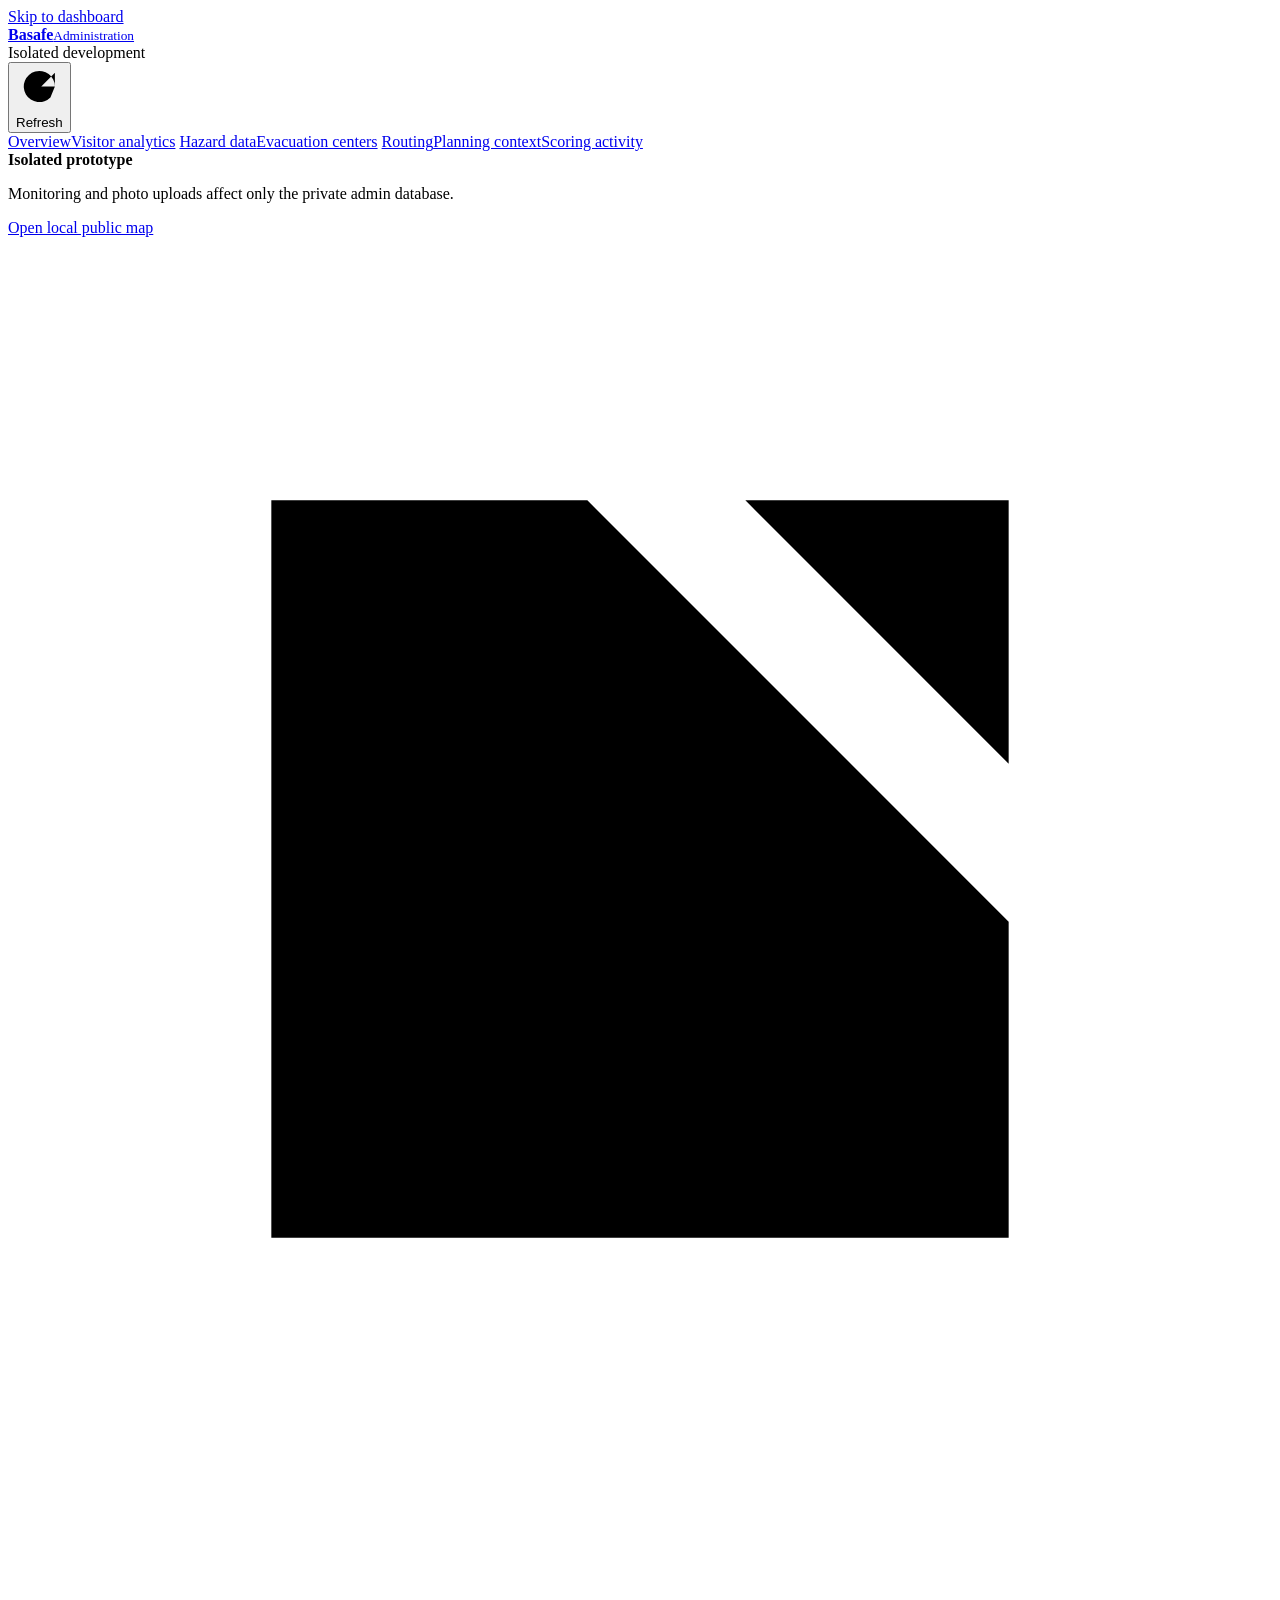
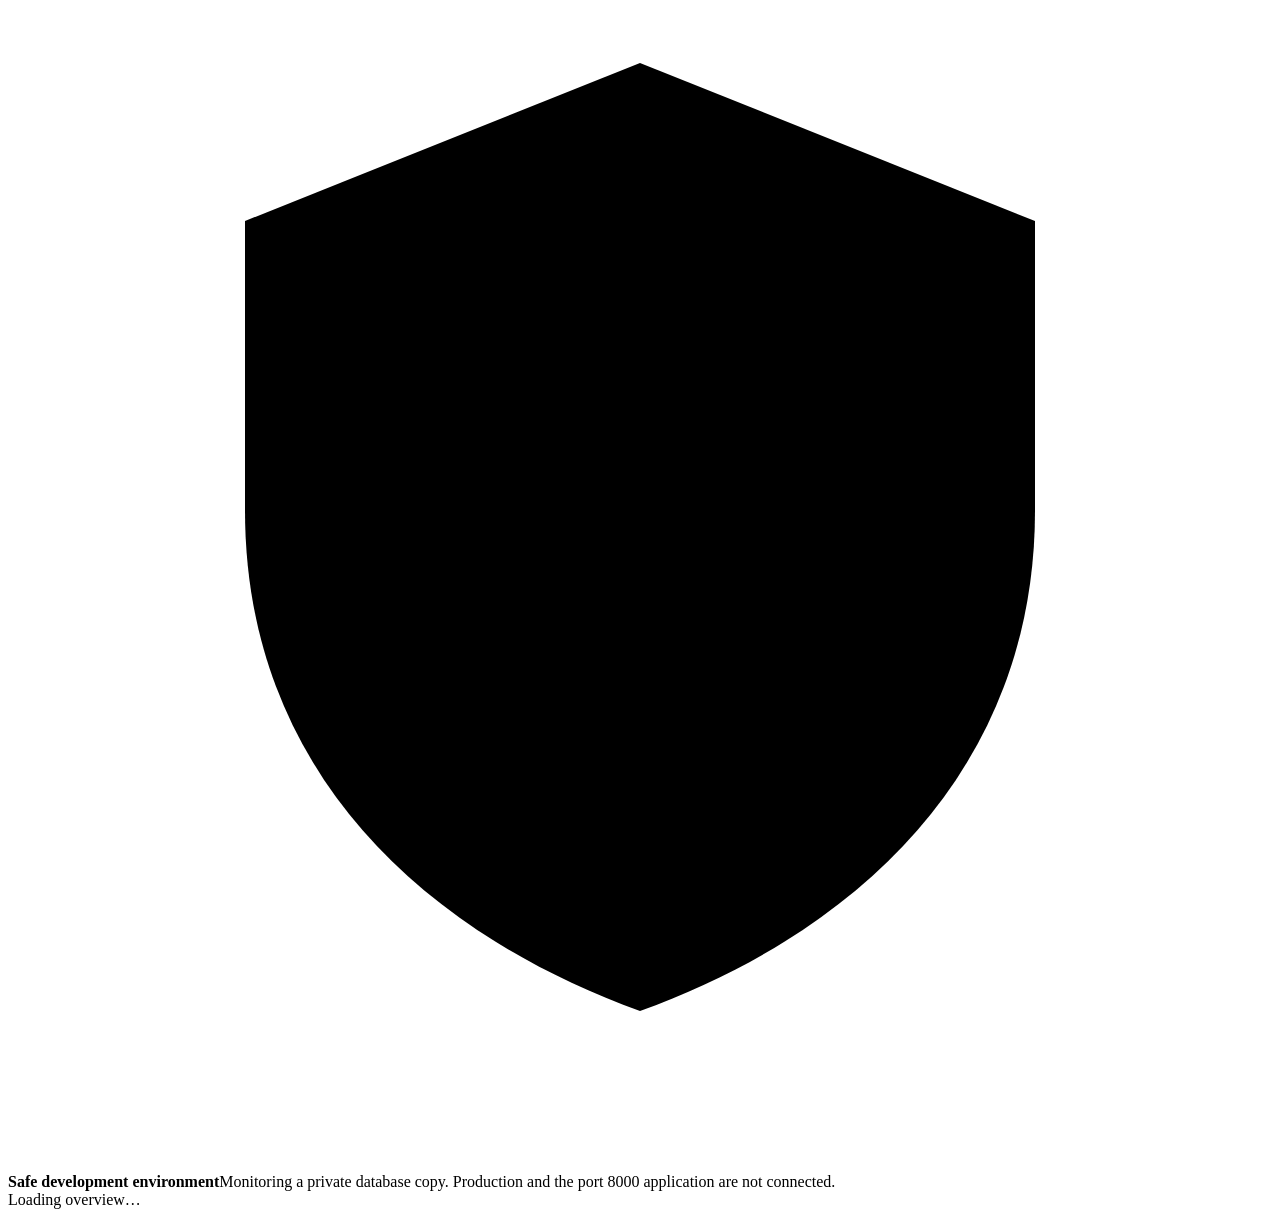
==== web/admin/index.html @ c62dfd6b "Add local admin dashboard (isolated, dev-only) Read-mostly operator dashboard for dataset/routing/co" ====
<!doctype html>
<html lang="en">
<head>
  <meta charset="utf-8"><meta name="viewport" content="width=device-width, initial-scale=1">
  <meta name="robots" content="noindex,nofollow"><meta name="theme-color" content="#083d38">
  <title>Overview | Basafe Administration</title>
  <link rel="icon" href="/icons/icon-192.png"><link rel="stylesheet" href="/admin/admin.css?v=0.2.0">
  <script defer src="/admin/admin.js?v=0.2.0"></script>
</head>
<body data-admin-page="overview">
  <a class="skip-link" href="#admin-main">Skip to dashboard</a>
  <header class="admin-header">
    <a class="admin-brand" href="/admin" aria-label="Basafe administration home"><img src="/icons/basafe-logo-256.png" alt=""><span><strong>Basafe</strong><small>Administration</small></span></a>
    <div class="environment-pill"><i aria-hidden="true"></i>Isolated development</div>
    <button id="refresh-dashboard" class="refresh-button" type="button"><svg viewBox="0 0 24 24" aria-hidden="true"><path d="M20 11a8 8 0 1 0-2.3 5.7M20 4v7h-7"/></svg>Refresh</button>
  </header>
  <div class="admin-layout">
    <aside class="admin-sidebar" aria-label="Administration navigation">
      <nav>
        <a class="active" href="/admin">Overview</a><a href="/admin/analytics">Visitor analytics</a>
        <a href="/admin/datasets">Hazard data</a><a href="/admin/evacuation-centers">Evacuation centers</a>
        <a href="/admin/routing">Routing</a><a href="/admin/context">Planning context</a><a href="/admin/activity">Scoring activity</a>
      </nav>
      <div class="sidebar-note"><strong>Isolated prototype</strong><p>Monitoring and photo uploads affect only the private admin database.</p></div>
      <a class="public-link" href="http://127.0.0.1:8000/map" target="_blank" rel="noopener">Open local public map<svg viewBox="0 0 24 24" aria-hidden="true"><path d="M14 5h5v5M19 5l-8 8M19 13v6H5V5h6"/></svg></a>
    </aside>
    <main id="admin-main" class="admin-main">
      <section class="isolation-banner" role="note"><svg viewBox="0 0 24 24" aria-hidden="true"><path d="M12 3 4.5 6v5.5c0 4.7 3.1 7.9 7.5 9.5 4.4-1.6 7.5-4.8 7.5-9.5V6L12 3Z"/><path d="m8.5 12 2.2 2.2 4.8-5"/></svg><div><strong>Safe development environment</strong><span>Monitoring a private database copy. Production and the port 8000 application are not connected.</span></div></section>
      <div id="dashboard-status" class="dashboard-status" role="status" aria-live="polite"><span class="spinner" aria-hidden="true"></span>Loading overview…</div>
      <div id="dashboard-error" class="dashboard-error" role="alert" hidden><strong>Dashboard data could not be loaded</strong><p id="dashboard-error-message"></p><button id="retry-dashboard" type="button">Try again</button></div>
      <div id="dashboard-content" hidden>
        <section class="dashboard-section overview-section" aria-labelledby="overview-title">
          <div class="section-heading"><div><p class="eyebrow">Operational monitoring</p><h1 id="overview-title">System overview</h1></div><p id="last-updated">Waiting for data</p></div>
          <div class="summary-grid six">
            <article class="summary-card status-card"><div class="card-icon"><svg viewBox="0 0 24 24" aria-hidden="true"><path d="M12 3 4.5 6v5.5c0 4.7 3.1 7.9 7.5 9.5 4.4-1.6 7.5-4.8 7.5-9.5V6L12 3Z"/><path d="m8.5 12 2.2 2.2 4.8-5"/></svg></div><span>System status</span><strong id="metric-system">Checking</strong><small id="metric-system-detail">Reading local dependencies</small></article>
            <article class="summary-card"><div class="card-icon"><svg viewBox="0 0 24 24" aria-hidden="true"><path d="m4 7 8-4 8 4-8 4-8-4Zm0 5 8 4 8-4M4 17l8 4 8-4"/></svg></div><span>Required hazards</span><strong id="metric-hazards">—</strong><small>Locally loaded datasets</small></article>
            <article class="summary-card"><div class="card-icon"><svg viewBox="0 0 24 24" aria-hidden="true"><path d="M16 21v-2a4 4 0 0 0-4-4H6a4 4 0 0 0-4 4v2M9 11a4 4 0 1 0 0-8M22 21v-2a4 4 0 0 0-3-3.9M16 3.1a4 4 0 0 1 0 7.8"/></svg></div><span>Unique visitors</span><strong id="metric-visitors">—</strong><small>Anonymous browser identifiers</small></article>
            <article class="summary-card"><div class="card-icon"><svg viewBox="0 0 24 24" aria-hidden="true"><circle cx="12" cy="12" r="9"/><path d="M12 7v5l3 2"/></svg></div><span>Online now</span><strong id="metric-online">—</strong><small>Active within five minutes</small></article>
            <article class="summary-card"><div class="card-icon"><svg viewBox="0 0 24 24" aria-hidden="true"><path d="M5 20V9l7-5 7 5v11M3 20h18M9 13h6M9 17h6"/></svg></div><span>Evacuation centers</span><strong id="metric-centers">—</strong><small id="metric-centers-detail">Active designated facilities</small></article>
            <article class="summary-card"><div class="card-icon"><svg viewBox="0 0 24 24" aria-hidden="true"><path d="M5 3h14v18H5V3Zm3 5h8M8 12h3m2 0h3M8 16h8"/></svg></div><span>Saved scores</span><strong id="metric-scores">—</strong><small id="metric-scores-detail">Complete and incomplete</small></article>
          </div>
        </section>
        <section class="dashboard-section" aria-labelledby="attention-title"><div class="section-heading compact"><div><p class="eyebrow">Action queue</p><h2 id="attention-title">Needs attention</h2></div><span id="alert-summary" class="section-badge">0 notices</span></div><div id="alert-list" class="alert-list"></div></section>
      </div>
    </main>
  </div>
</body>
</html>
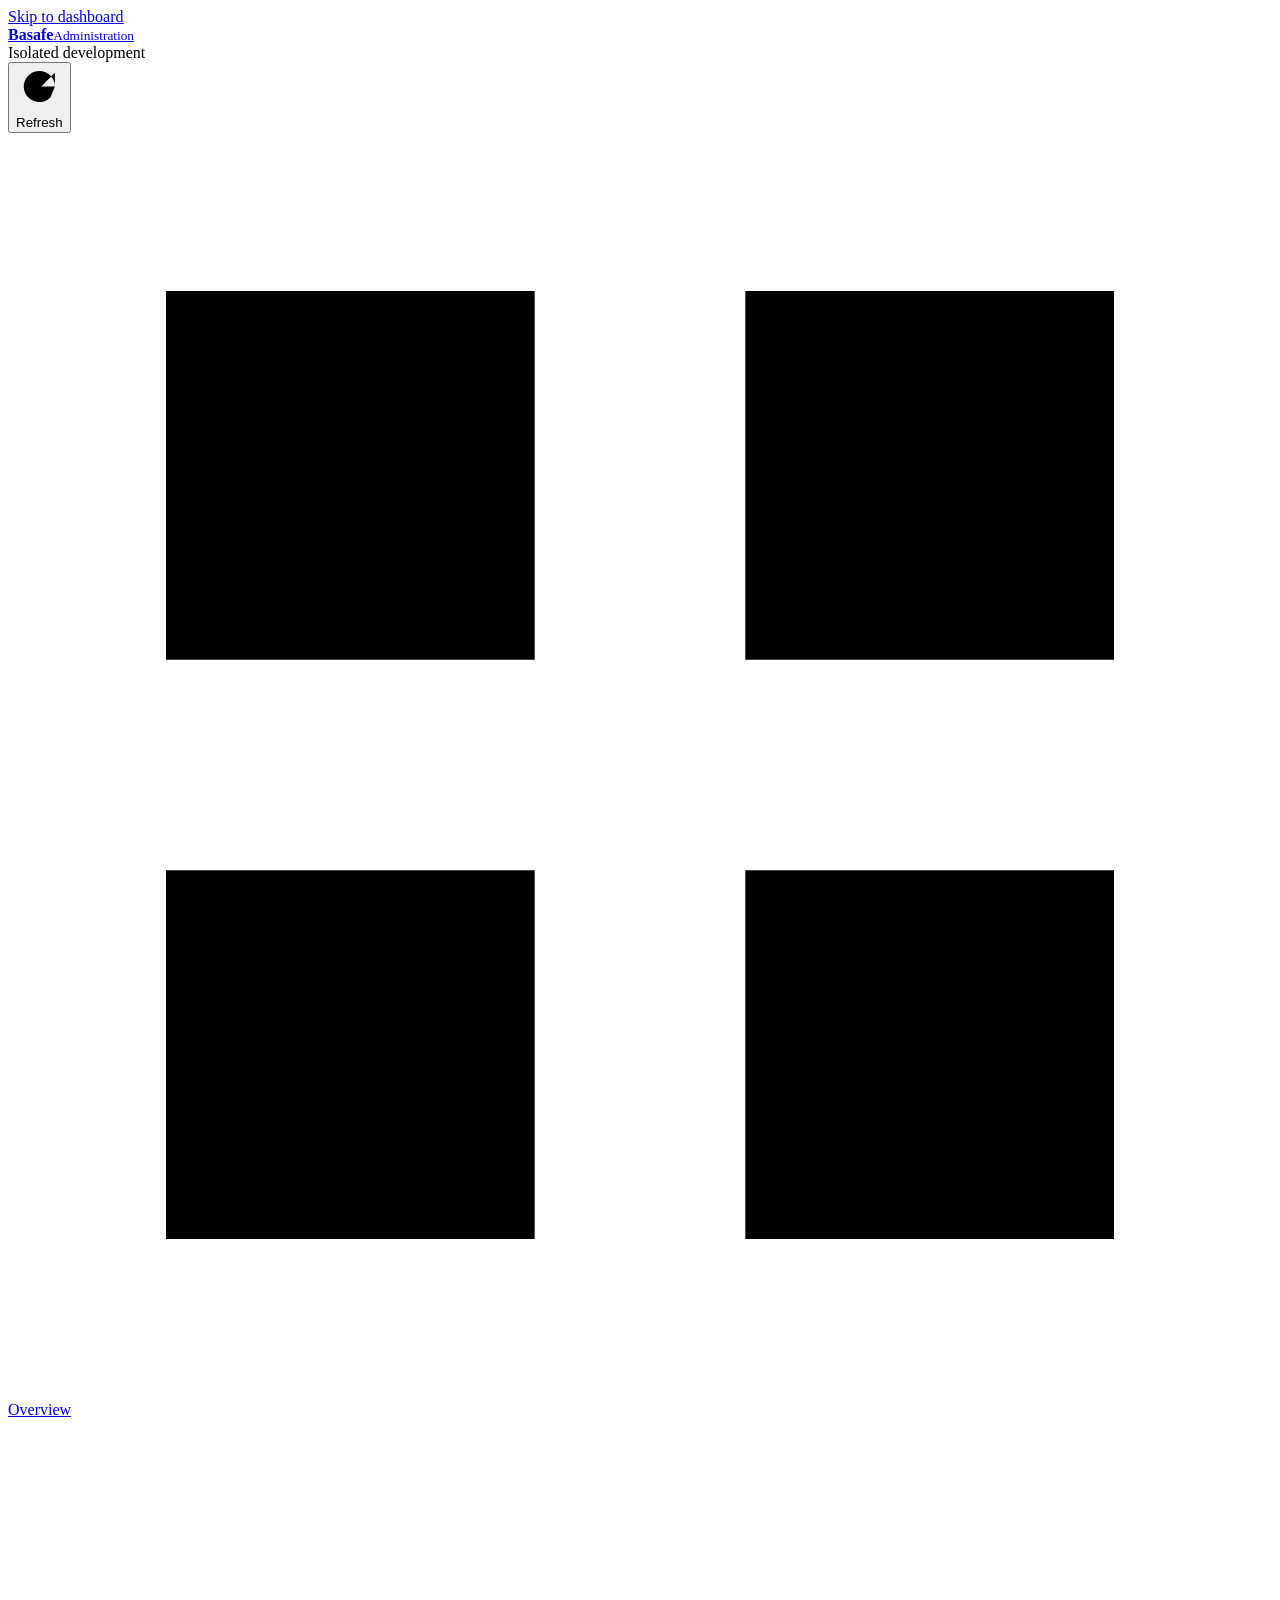
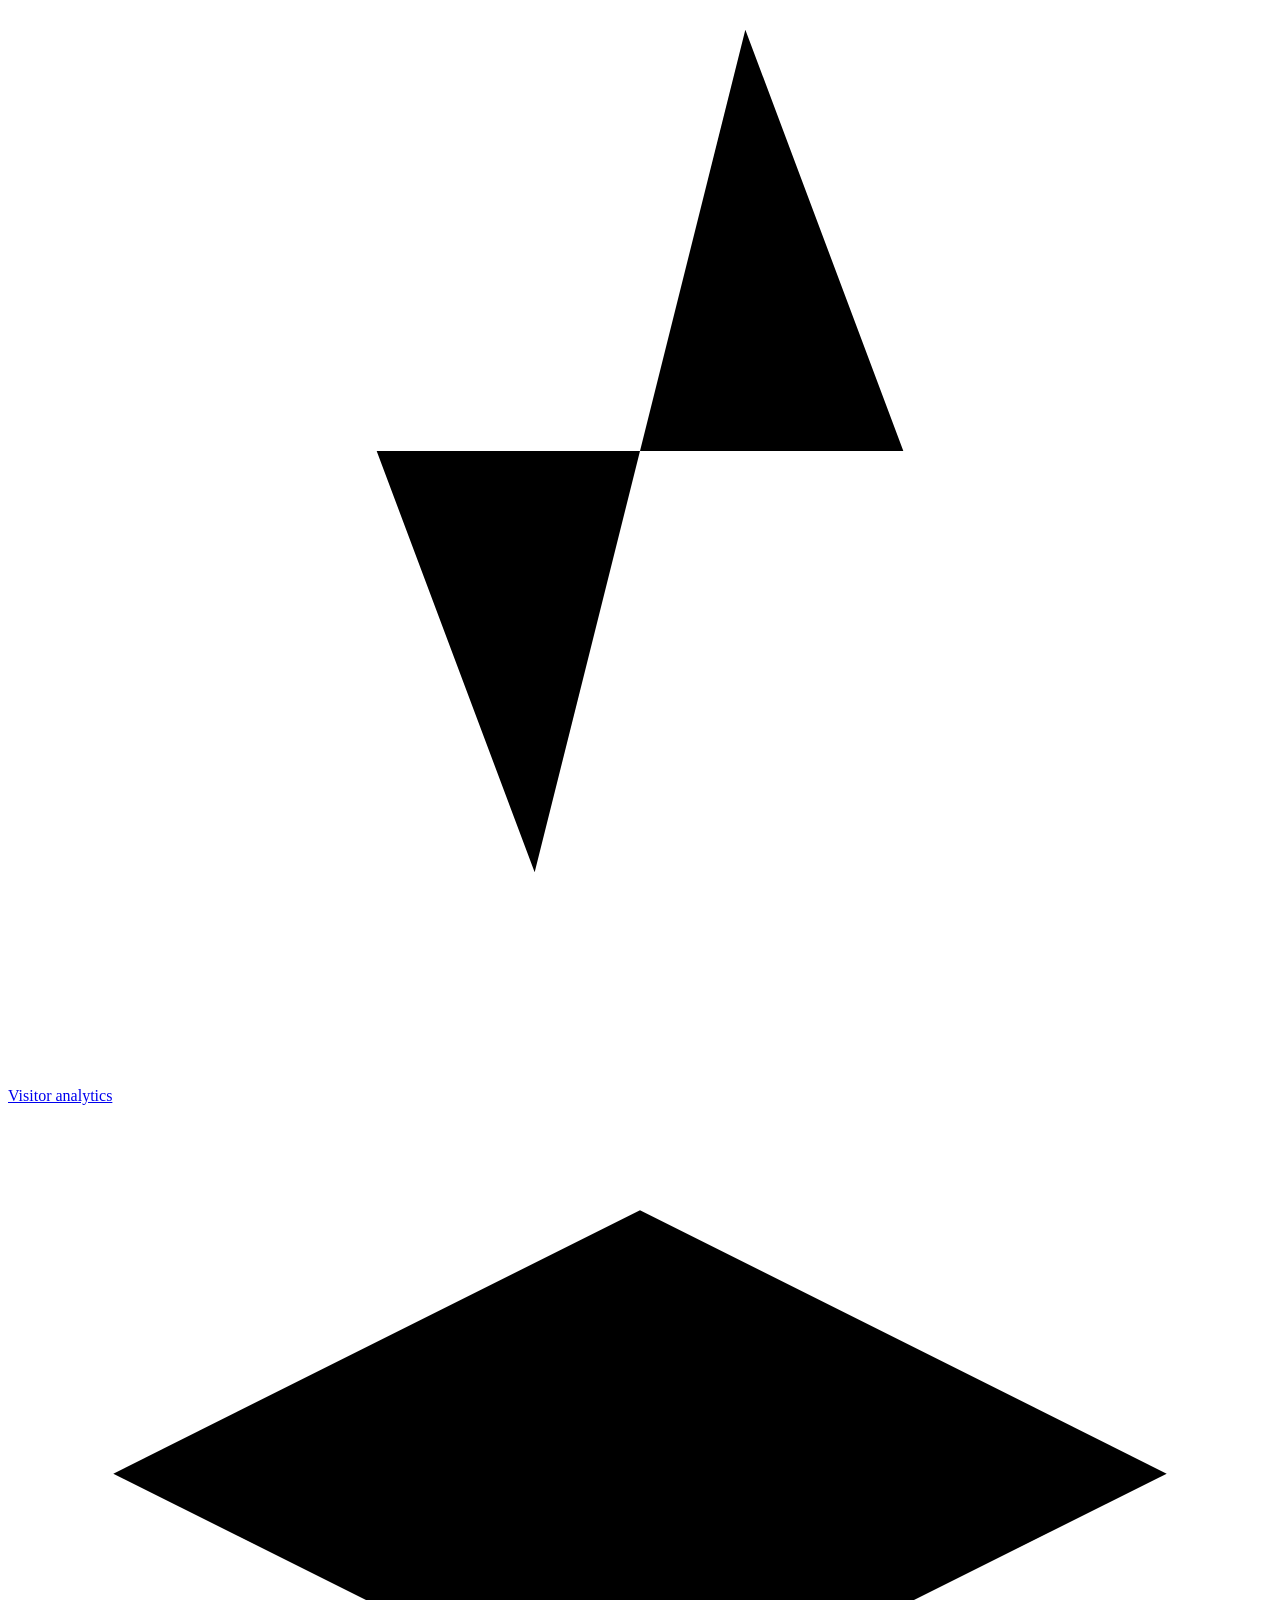
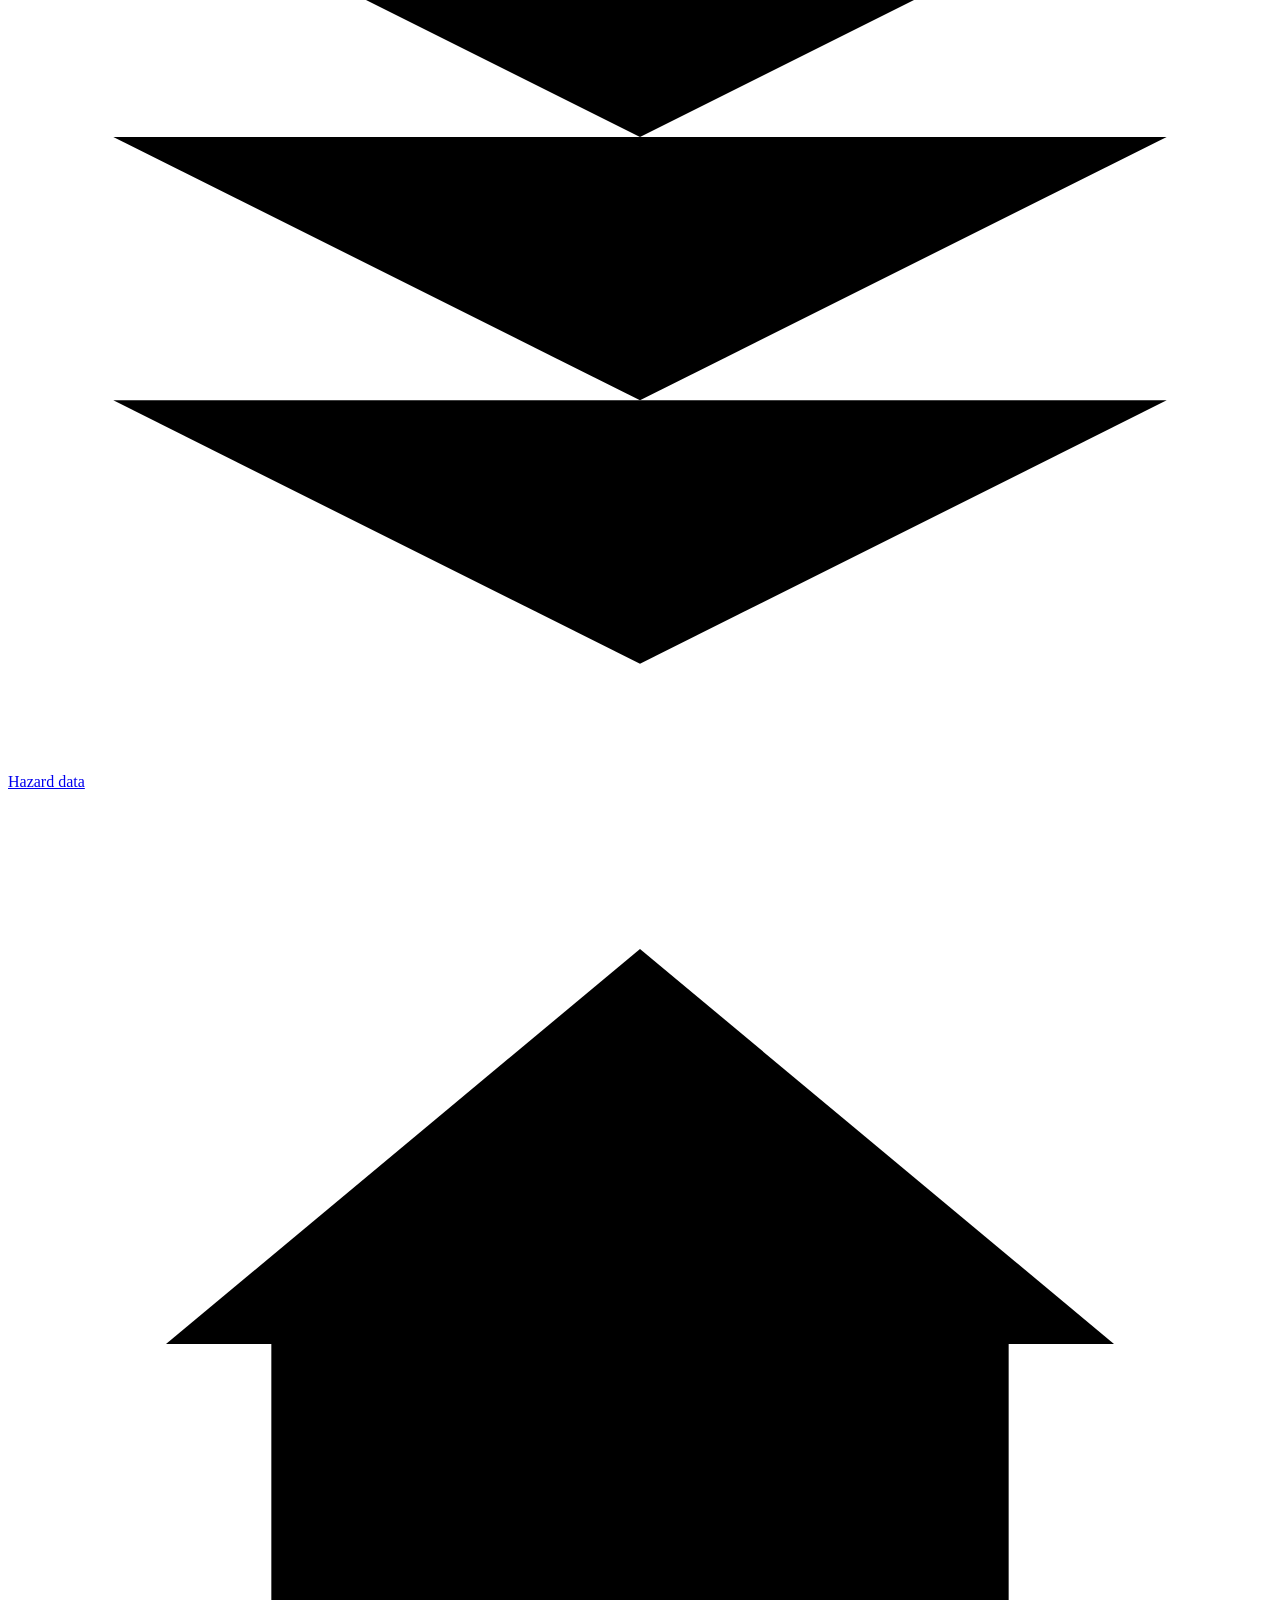
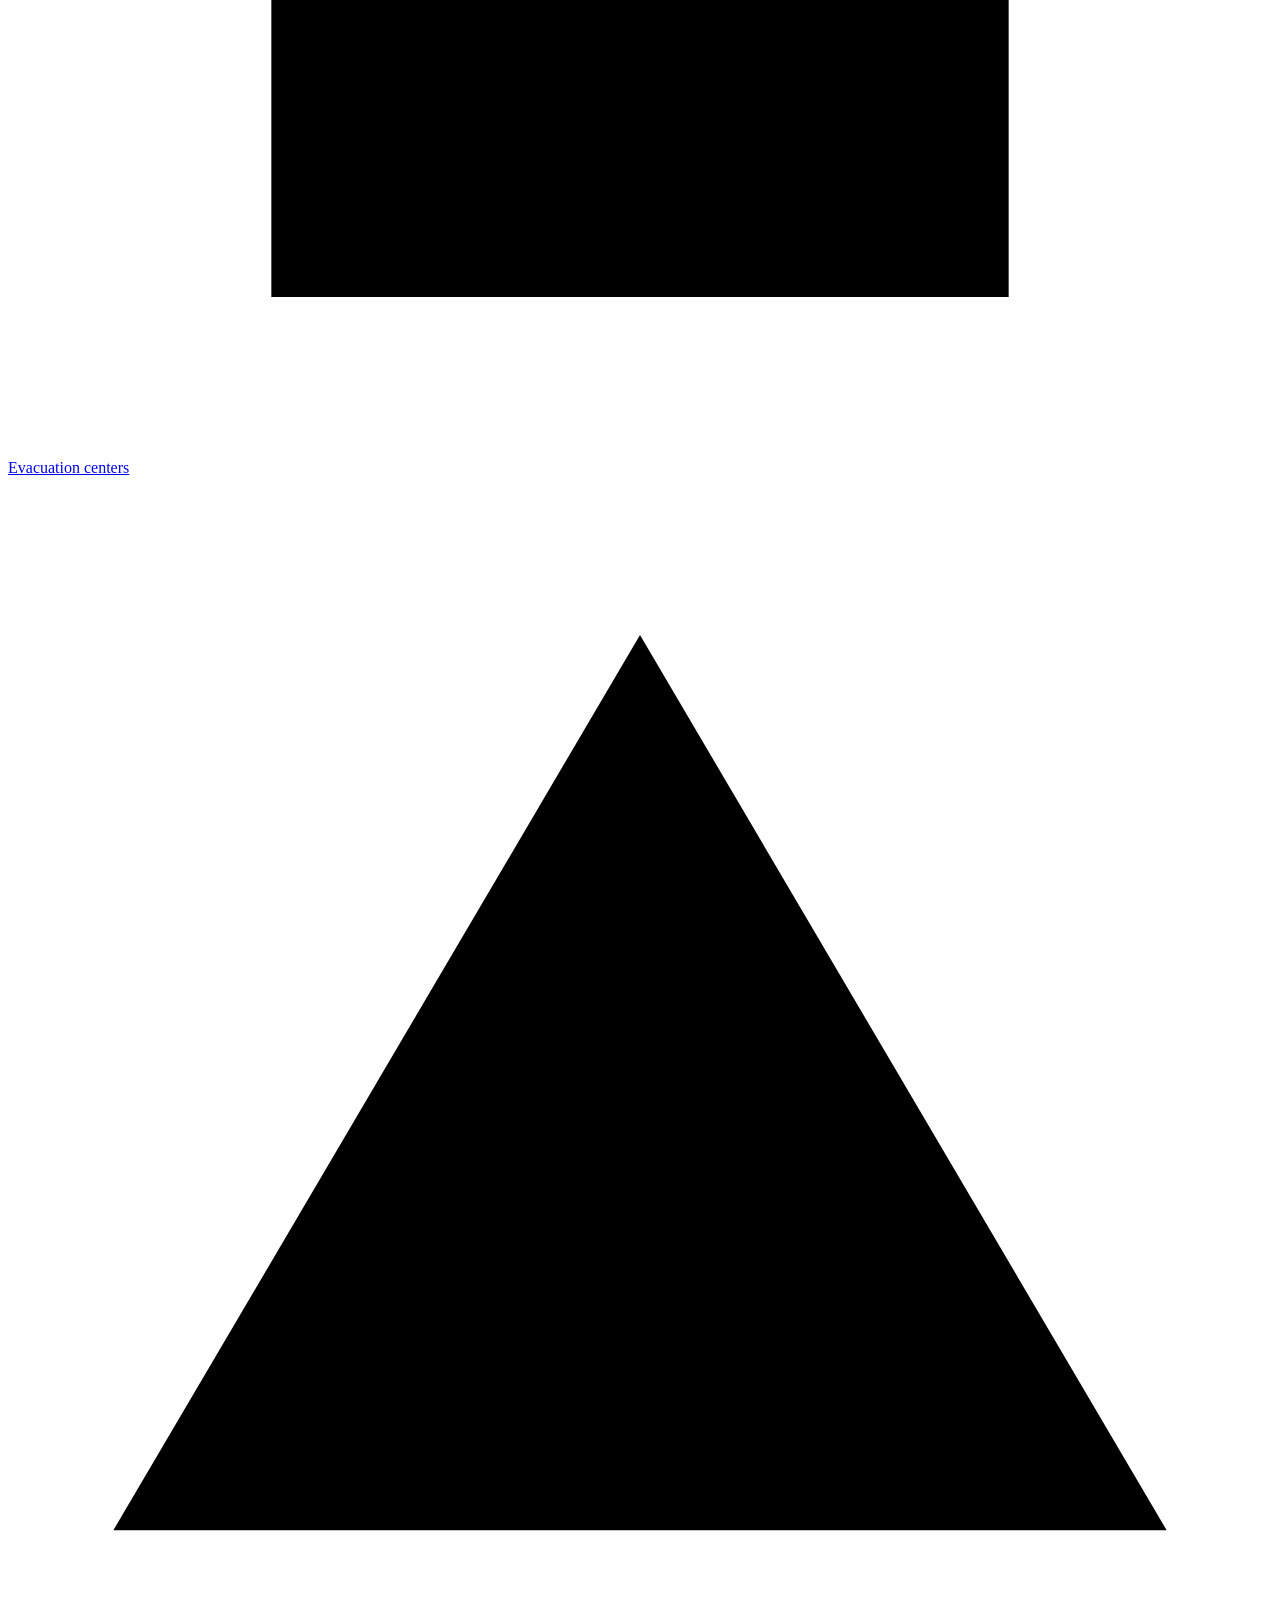
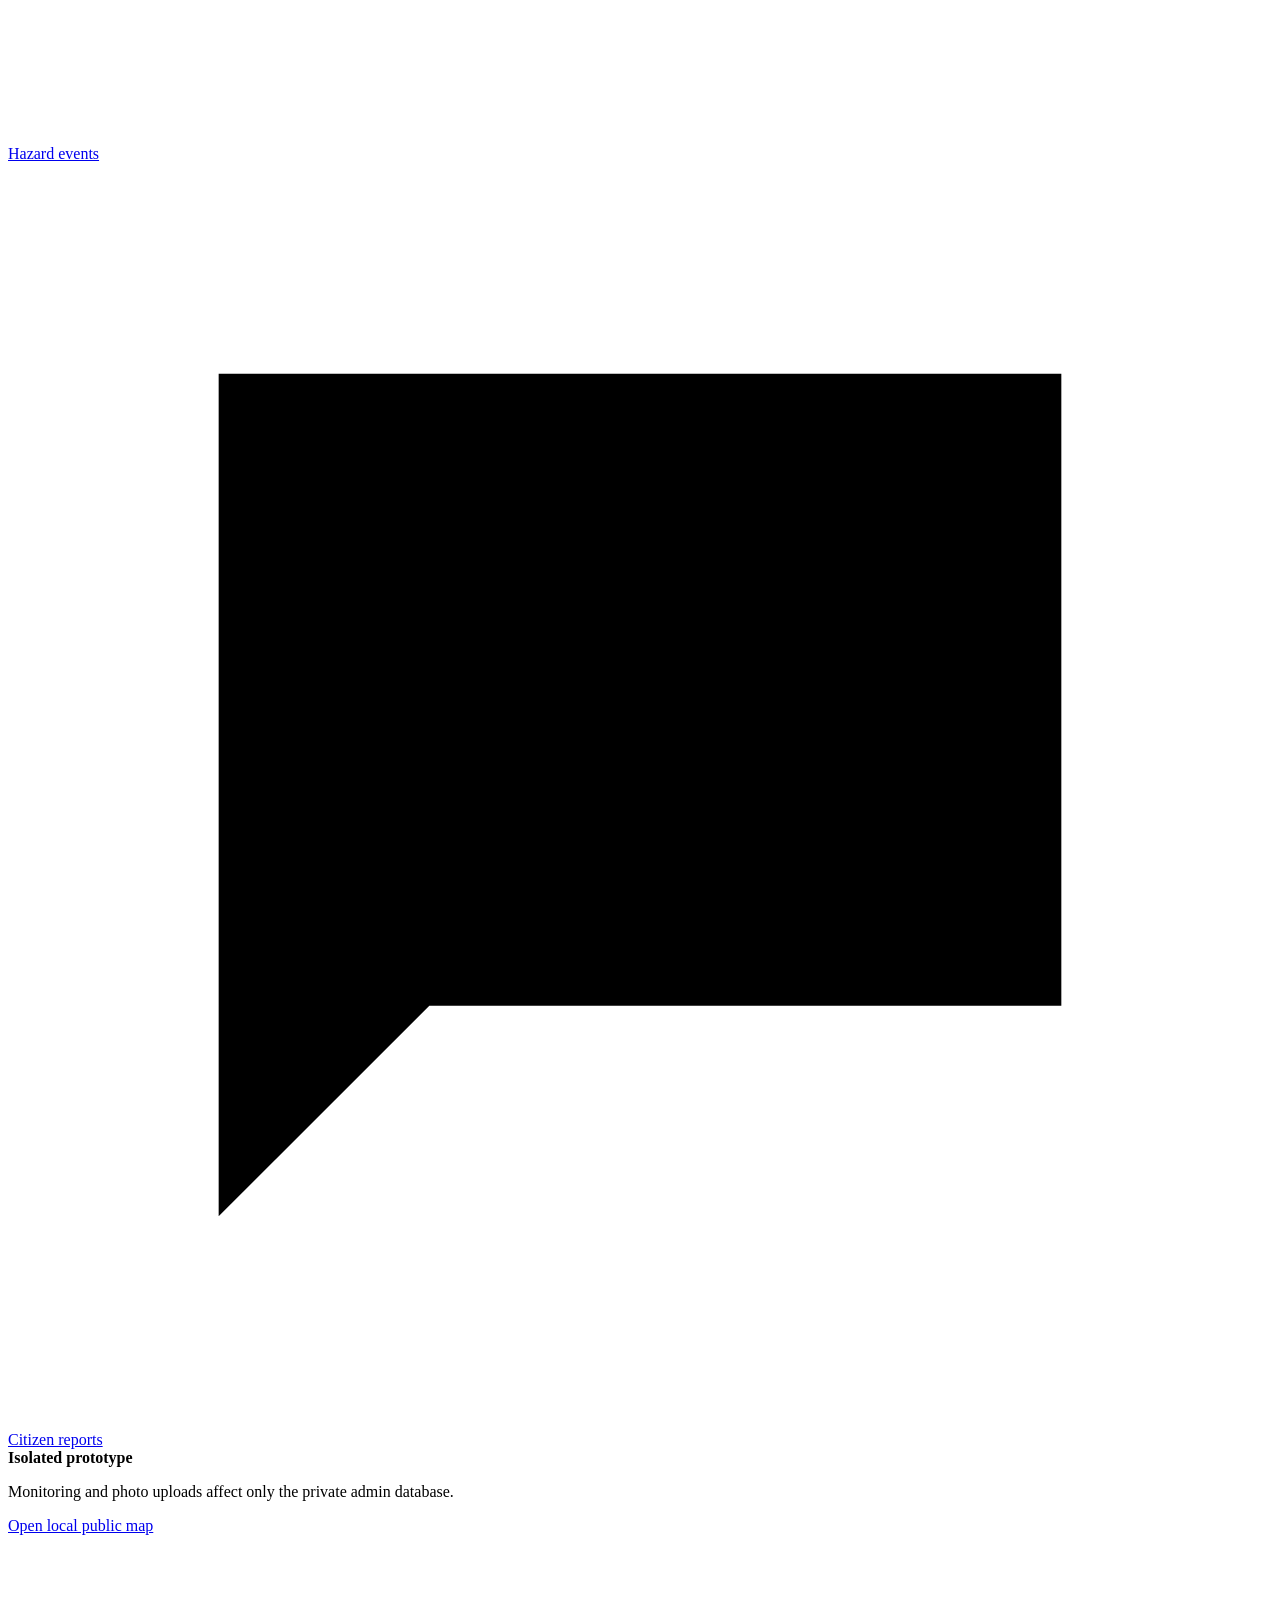
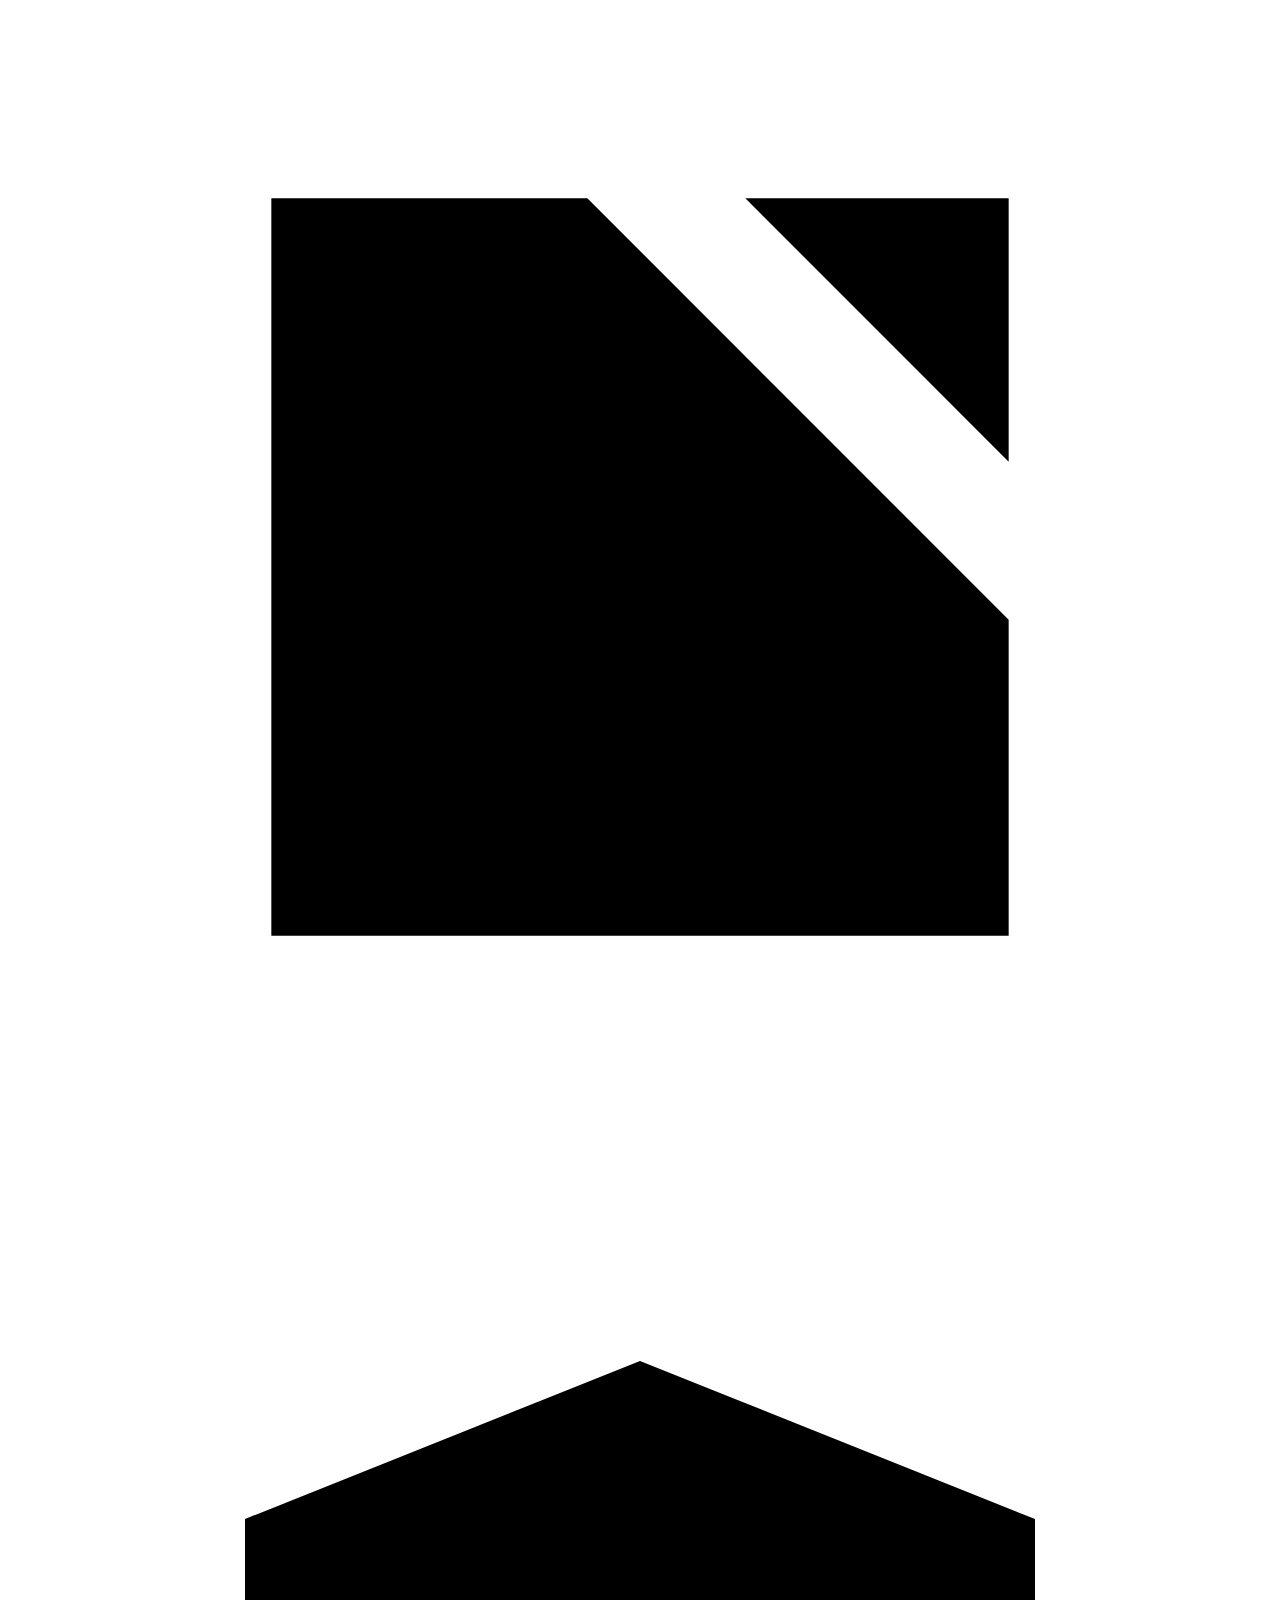
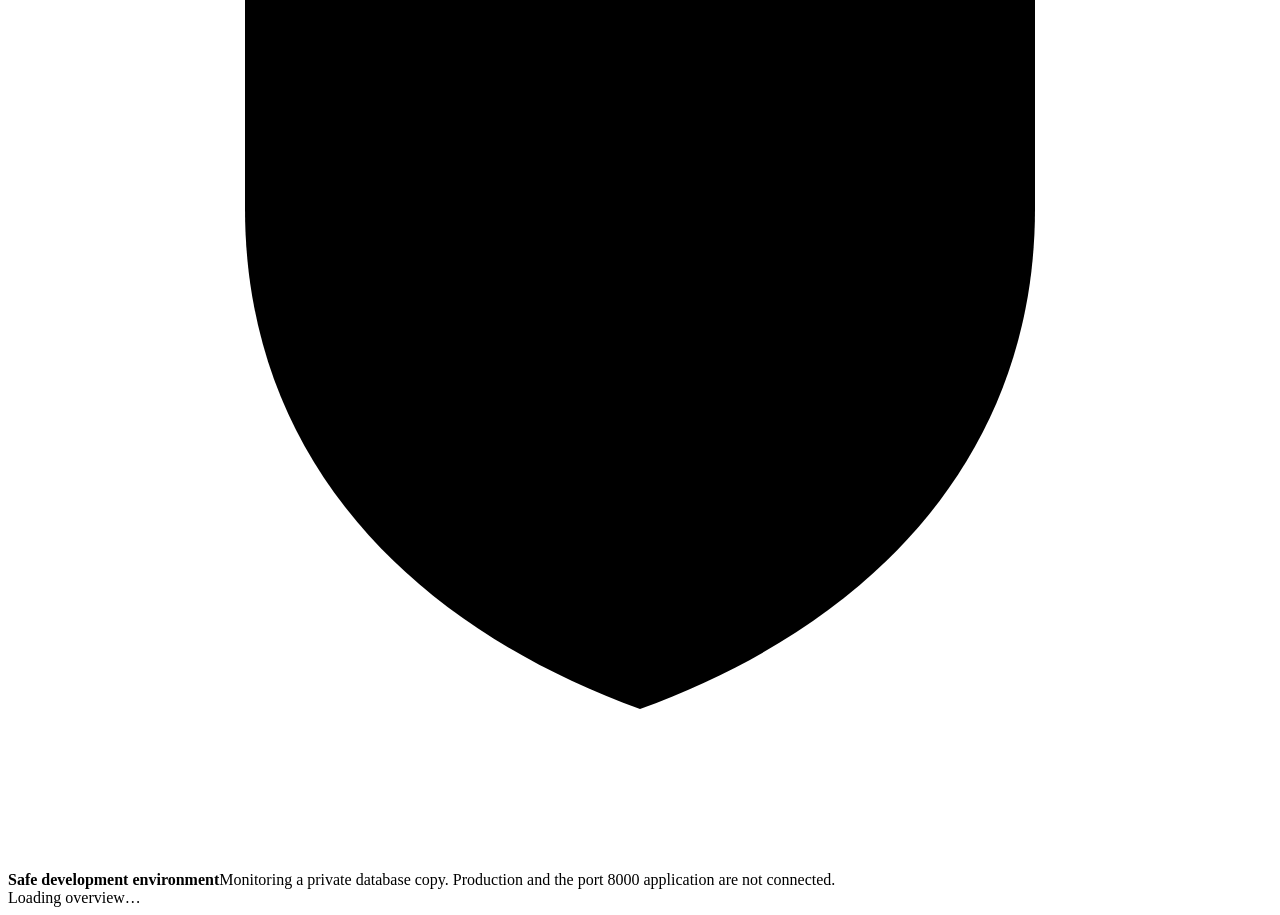
==== commit b0a45d01: "Add citizen damage reports, redesign admin dashboard, fix routing coverage Public app: - Add a submi" ====
--- a/web/admin/index.html
+++ b/web/admin/index.html
@@ -4,8 +4,8 @@
   <meta charset="utf-8"><meta name="viewport" content="width=device-width, initial-scale=1">
   <meta name="robots" content="noindex,nofollow"><meta name="theme-color" content="#083d38">
   <title>Overview | Basafe Administration</title>
-  <link rel="icon" href="/icons/icon-192.png"><link rel="stylesheet" href="/admin/admin.css?v=0.2.0">
-  <script defer src="/admin/admin.js?v=0.2.0"></script>
+  <link rel="icon" href="/icons/icon-192.png"><link rel="preconnect" href="https://fonts.googleapis.com"><link rel="preconnect" href="https://fonts.gstatic.com" crossorigin><link href="https://fonts.googleapis.com/css2?family=Manrope:wght@400;500;600;700;800&family=Space+Grotesk:wght@500;600;700&display=swap" rel="stylesheet"><link rel="stylesheet" href="/admin/admin.css?v=0.9.0">
+  <script defer src="/admin/admin.js?v=0.10.0"></script>
 </head>
 <body data-admin-page="overview">
   <a class="skip-link" href="#admin-main">Skip to dashboard</a>
@@ -17,9 +17,11 @@
   <div class="admin-layout">
     <aside class="admin-sidebar" aria-label="Administration navigation">
       <nav>
-        <a class="active" href="/admin">Overview</a><a href="/admin/analytics">Visitor analytics</a>
-        <a href="/admin/datasets">Hazard data</a><a href="/admin/evacuation-centers">Evacuation centers</a>
-        <a href="/admin/routing">Routing</a><a href="/admin/context">Planning context</a><a href="/admin/activity">Scoring activity</a>
+        <a class="active" href="/admin"><svg viewBox="0 0 24 24" aria-hidden="true"><path d="M3 3h7v7H3zM14 3h7v7h-7zM14 14h7v7h-7zM3 14h7v7H3z"/></svg><span>Overview</span></a><a href="/admin/analytics"><svg viewBox="0 0 24 24" aria-hidden="true"><path d="M3 12h4l3 8 4-16 3 8h4"/></svg><span>Visitor analytics</span></a>
+        <a href="/admin/datasets"><svg viewBox="0 0 24 24" aria-hidden="true"><path d="M12 2 2 7l10 5 10-5-10-5Z"/><path d="M2 17l10 5 10-5"/><path d="M2 12l10 5 10-5"/></svg><span>Hazard data</span></a><a href="/admin/evacuation-centers"><svg viewBox="0 0 24 24" aria-hidden="true"><path d="M3 10.5 12 3l9 7.5"/><path d="M5 9.5V21h14V9.5"/></svg><span>Evacuation centers</span></a>
+        
+        <a href="/admin/hazard-events"><svg viewBox="0 0 24 24" aria-hidden="true"><path d="M12 3 2 20h20L12 3Z"/><path d="M12 9v5M12 17h.01"/></svg><span>Hazard events</span></a>
+        <a href="/admin/reports"><svg viewBox="0 0 24 24" aria-hidden="true"><path d="M4 4h16v12H8l-4 4V4Z"/><path d="M12 7v4M12 13.5h.01"/></svg><span>Citizen reports</span></a>
       </nav>
       <div class="sidebar-note"><strong>Isolated prototype</strong><p>Monitoring and photo uploads affect only the private admin database.</p></div>
       <a class="public-link" href="http://127.0.0.1:8000/map" target="_blank" rel="noopener">Open local public map<svg viewBox="0 0 24 24" aria-hidden="true"><path d="M14 5h5v5M19 5l-8 8M19 13v6H5V5h6"/></svg></a>
